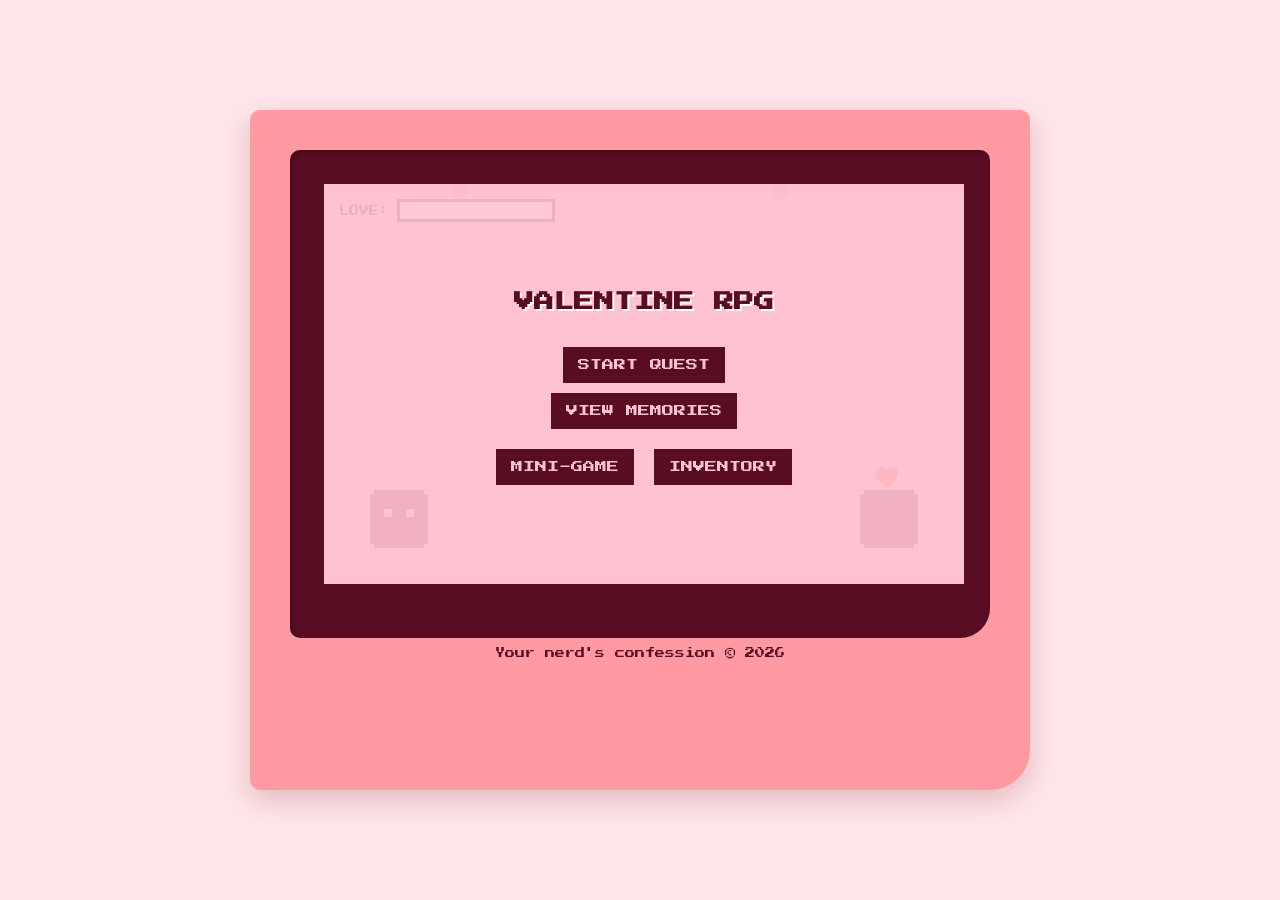
==== Index.html @ 9a0eebbc "Update and rename Test1.html to Index.html" ====
<!DOCTYPE html>
<html lang="en">
<head>
    <meta charset="UTF-8">
    <meta name="viewport" content="width=device-width, initial-scale=1.0">
    <title>Valentine's Quest: Pink Edition</title>
    <style>
        @import url('https://fonts.googleapis.com/css2?family=Press+Start+2P&display=swap');

        :root {
            --bg-color: #ffe6ea;
            --gb-body: #ff9aa2;
            --gb-bezel: #590d22;
            --screen-bg: #ffc2d1;
            --pixel-dark: #590d22;
            --pixel-light: #ffc2d1;
            --accent: #ff0a54;
        }

        body {
            margin: 0;
            background-color: var(--bg-color);
            display: flex;
            justify-content: center;
            align-items: center;
            height: 100vh;
            font-family: 'Press Start 2P', cursive;
            color: white;
            overflow: hidden;
            user-select: none;
        }

        /* --- Game Screen --- */
        .game-boy {
            width: 700px;
            height: 600px; 
            background: var(--gb-body);
            border-radius: 10px 10px 40px 10px;
            padding: 40px;
            box-shadow: 0 10px 30px rgba(100, 0, 0, 0.2);
            position: relative;
        }

        .screen-border {
            background: var(--gb-bezel);
            padding: 30px 30px 50px 30px;
            border-radius: 10px 10px 30px 10px;
            box-shadow: inset 2px 2px 5px rgba(0,0,0,0.3);
        }

        .screen {
            background-color: var(--screen-bg);
            background-size: cover; 
            background-position: center;
            background-repeat: no-repeat;
            transition: background-image 0.5s ease-in-out;
            width: 100%;
            height: 400px; 
            border: 4px solid var(--pixel-dark);
            position: relative;
            overflow: hidden;
            box-shadow: inset 5px 5px 10px rgba(0,0,0,0.1);
        }
        
        .screen-overlay {
            position: absolute; top:0; left:0; width:100%; height:100%;
            background: rgba(255, 194, 209, 0.2); 
            pointer-events: none; z-index: 1;
        }

        /* --- INVENTORY STYLES --- */
        .inventory-screen {
            display: none; position: absolute; top: 0; left: 0; width: 100%; height: 100%;
            z-index: 15; flex-direction: column; padding: 20px; box-sizing: border-box;
            background: rgba(255, 194, 209, 0.95);
        }

        .inv-grid {
            display: grid;
            grid-template-columns: repeat(2, 1fr);
            gap: 15px;
            margin-top: 20px;
            overflow-y: auto;
            max-height: 280px;
        }

        .inv-item {
            border: 4px solid var(--pixel-dark);
            padding: 15px;
            text-align: center;
            cursor: pointer;
            background: rgba(255, 255, 255, 0.8);
            color: var(--pixel-dark);
            transition: 0.2s;
            display: flex; flex-direction: column; align-items: center; justify-content: center;
        }
        .inv-item:hover { background: var(--pixel-dark); color: var(--screen-bg); transform: translateY(-2px); }
        .inv-icon { font-size: 30px; margin-bottom: 10px; display: block; }
        .inv-name { font-size: 10px; line-height: 1.5; }

        /* --- TYCOON MINI-GAME STYLES --- */
        .tycoon-screen {
            display: none; position: absolute; top: 0; left: 0; width: 100%; height: 100%;
            z-index: 15; flex-direction: column;
            color: var(--pixel-dark);
            /* CHANGED: Reverted to solid semi-transparent pink */
            background: rgba(255, 194, 209, 0.95);
        }

        .ty-header {
            background: var(--pixel-dark);
            color: var(--screen-bg); padding: 10px;
            display: flex; justify-content: space-between; font-size: 10px;
            border-bottom: 4px solid rgba(0,0,0,0.1);
        }

        .ty-content { display: flex; flex: 1; overflow: hidden; }

        .ty-clicker-area {
            flex: 1; display: flex; flex-direction: column;
            align-items: center; justify-content: center;
            border-right: 4px solid var(--pixel-dark);
        }

        .big-heart-btn {
            font-size: 60px; color: var(--accent); cursor: pointer;
            transition: transform 0.1s; user-select: none;
            text-shadow: 4px 4px 0px white, -2px -2px 0px rgba(0,0,0,0.1);
        }
        .big-heart-btn:active { transform: scale(0.9); }

        .ty-shop-area {
            flex: 1; 
            background: rgba(255, 255, 255, 0.2); 
            overflow-y: auto; padding: 10px;
        }

        .upgrade-item {
            background: var(--pixel-dark); color: var(--screen-bg); padding: 8px; margin-bottom: 8px;
            font-size: 8px; cursor: pointer; border: 2px solid transparent;
            display: flex; justify-content: space-between; align-items: center;
            box-shadow: 2px 2px 0px rgba(0,0,0,0.2);
        }
        .upgrade-item:hover { border-color: var(--accent); background: #7a1230; }
        .upgrade-item.disabled { opacity: 0.6; cursor: not-allowed; background: #444; }

        .ty-back-btn {
            position: absolute; bottom: 10px; left: 10px;
            padding: 8px; background: var(--pixel-dark); color: white; font-size: 8px; border: none; cursor: pointer;
            box-shadow: 3px 3px 0px white;
        }

        /* --- LOVE METER (HP BAR) --- */
        .hp-container {
            position: absolute; top: 15px; left: 15px; display: flex; align-items: center; z-index: 5;
        }
        .hp-label { font-size: 10px; color: var(--pixel-dark); margin-right: 8px; font-weight: bold; text-shadow: 1px 1px 0px white; }
        .hp-border { width: 150px; height: 15px; border: 3px solid var(--pixel-dark); background: white; padding: 1px; }
        .hp-fill { width: 0%; height: 100%; background-color: var(--accent); transition: width 0.5s ease-out; }

        /* --- Game Elements --- */
        .pixel-heart { position: absolute; font-size: 20px; color: var(--pixel-dark); opacity: 0.2; animation: floatUp 4s infinite linear; z-index: 2; }
        
        .hero {
            width: 50px; height: 50px; background: var(--pixel-dark); position: absolute; bottom: 40px; left: 50px;
            box-shadow: 4px 0 var(--pixel-dark), -4px 0 var(--pixel-dark), 0 -4px var(--pixel-dark), 0 4px var(--pixel-dark); 
            animation: breathe 2s infinite; cursor: pointer; transition: transform 0.1s; z-index: 3;
        }
        .hero::after { content: ''; position: absolute; top: 15px; left: 10px; width: 8px; height: 8px; background: var(--screen-bg); box-shadow: 22px 0 var(--screen-bg); }
        .hero:active { transform: scale(0.9); }
        
        .crush {
            width: 50px; height: 50px; background: var(--pixel-dark); position: absolute; bottom: 40px; right: 50px;
            box-shadow: 4px 0 var(--pixel-dark), -4px 0 var(--pixel-dark), 0 -4px var(--pixel-dark), 0 4px var(--pixel-dark); 
            animation: breathe 2.1s infinite; z-index: 3;
        }
        .crush::before { content: '❤️'; position: absolute; top: -30px; left: 10px; font-size: 20px; color: var(--pixel-dark); animation: bounce 1s infinite; }

        /* --- UI Elements --- */
        .dialogue-box {
            position: absolute; bottom: 0; left: 0; width: 100%; height: 100px;
            background: var(--pixel-dark); color: var(--screen-bg); 
            border-top: 4px solid var(--pixel-dark);
            padding: 15px; box-sizing: border-box; font-size: 12px; line-height: 1.5;
            display: none; z-index: 5;
        }
        .start-btn-overlay {
            position: absolute; top: 0; left: 0; width: 100%; height: 100%;
            display: flex; justify-content: center; align-items: center; flex-direction: column;
            background: rgba(255, 194, 209, 0.9); z-index: 10;
        }
        .start-btn-overlay h1 { color: var(--pixel-dark); text-shadow: 2px 2px 0px white; }

        .blink { animation: blinker 1s linear infinite; }
        
        .quest-menu {
            display: none; position: absolute; top: 15%; left: 50%; transform: translateX(-50%);
            width: 80%; background: #fff; border: 4px solid var(--pixel-dark); padding: 20px;
            text-align: center; color: var(--pixel-dark); z-index: 20; box-shadow: 5px 5px 0px var(--pixel-dark);
        }
        .quest-menu h1 { font-size: 18px; margin-top: 0; margin-bottom: 20px; line-height: 1.4; }
        .quest-menu p { font-size: 12px; line-height: 2; margin-bottom: 20px; }
        
        .btn-group { margin-top: 10px; display: flex; justify-content: center; gap: 20px; }
        button {
            font-family: 'Press Start 2P', cursive; padding: 12px 15px;
            background: var(--pixel-dark); color: var(--screen-bg); border: none; cursor: pointer;
            margin: 5px; font-size: 12px; 
        }
        button:hover { background: var(--accent); color: white; }
        #noBtn { position: relative; }

        /* --- Memory Gallery --- */
        .memory-gallery {
            display: none; position: absolute; top: 0; left: 0; width: 100%; height: 100%;
            background: rgba(255, 194, 209, 0.95); z-index: 15; flex-direction: column;
            align-items: center; justify-content: center;
        }
        .memory-frame {
            width: 90%; height: 75%; border: 4px solid var(--pixel-dark);
            margin-bottom: 10px; background: #000; 
            display: flex; align-items: center; justify-content: center; overflow: hidden;
        }
        .memory-frame img { width: 100%; height: 100%; object-fit: contain; }
        .memory-caption { color: var(--pixel-dark); font-size: 12px; margin-bottom: 15px; text-align: center; height: 20px; }
        .gallery-controls { display: flex; gap: 10px; }

        /* --- Animations --- */
        @keyframes blinker { 50% { opacity: 0; } }
        @keyframes breathe { 0%, 100% { transform: translateY(0); } 50% { transform: translateY(-3px); } }
        @keyframes bounce { 0%, 100% { transform: translateY(0); } 50% { transform: translateY(-5px); } }
        @keyframes floatUp { from { transform: translateY(300px); } to { transform: translateY(-50px); } }
    </style>
</head>
<body>

    <div class="game-boy">
        <div class="screen-border">
            <div class="screen" id="gameScreen">
                
                <div class="screen-overlay"></div>

                <div class="hp-container" id="hpContainer">
                    <span class="hp-label">LOVE:</span>
                    <div class="hp-border"><div class="hp-fill" id="hpFill"></div></div>
                </div>

                <div class="inventory-screen" id="inventoryScreen">
                    <h2 style="text-align:center; font-size:12px; color:#590d22; margin-bottom:10px;">INVENTORY (COUPONS)</h2>
                    <div style="text-align:center; font-size:8px; color:#590d22;">Click an item to redeem!</div>
                    <div class="inv-grid" id="invGrid"></div>
                    <button class="ty-back-btn" onclick="closeInventory()">EXIT MENU</button>
                </div>

                <div class="tycoon-screen" id="tycoonScreen">
                    <div class="ty-header">
                        <span>LOVE BYTES: <span id="tyScore">0</span></span>
                        <span>PER SEC: <span id="tyRate">0</span></span>
                    </div>
                    <div class="ty-content">
                        <div class="ty-clicker-area">
                            <div class="big-heart-btn" onclick="clickHeart()">♥</div>
                            <div style="font-size:8px; margin-top:20px; color:#590d22; font-weight:bold;">CLICK ME!</div>
                            <button class="ty-back-btn" onclick="closeTycoon()">EXIT</button>
                        </div>
                        <div class="ty-shop-area" id="tyShop"></div>
                    </div>
                </div>
                
                <div class="pixel-heart" style="left: 20%; animation-delay: 0s;">♥</div>
                <div class="pixel-heart" style="left: 70%; animation-delay: 2s;">♥</div>
                <div class="hero" id="hero" onclick="pokeHero()"></div>
                <div class="crush" id="crush"></div>

                <div class="dialogue-box" id="dialogueBox" onclick="nextDialogue()">
                    <span id="textTarget"></span>
                    <span class="blink">▼</span>
                </div>

                <div class="quest-menu" id="questMenu">
                    <p>QUEST: Be My Girlfriend?</p>
                    <div class="btn-group">
                        <button onclick="questComplete()">YES</button>
                        <button id="noBtn" onmouseover="moveButton()">NO</button>
                    </div>
                </div>

                <div class="memory-gallery" id="memoryGallery">
                    <div class="memory-frame"><img id="memImg" src="" alt="Memory"></div>
                    <div class="memory-caption" id="memCap">Loading...</div>
                    <div class="gallery-controls">
                        <button onclick="changeMemory(-1)">◄</button>
                        <button onclick="closeMemories()">BACK</button>
                        <button onclick="changeMemory(1)">►</button>
                    </div>
                </div>

                <div class="start-btn-overlay" id="startOverlay">
                    <h1 style="margin-bottom: 30px; font-size: 20px;">VALENTINE RPG</h1>
                    <button onclick="startGame()">START QUEST</button>
                    <button onclick="openMemories()">VIEW MEMORIES</button>
                    <div style="margin-top:10px; display:flex; gap:10px;">
                        <button onclick="openTycoon()">MINI-GAME</button>
                        <button onclick="openInventory()">INVENTORY</button>
                    </div>
                </div>

            </div>
        </div>
        <div style="text-align: center; margin-top: 10px; color: #590d22; font-size: 10px;">
            Your nerd's confession &copy; 2026
        </div>
    </div>

    <script>
        /* --- BACKGROUND CONFIGURATION --- */
        const backgrounds = {
            start:     "https://media.discordapp.net/attachments/734065048191762432/1463109587786797117/image.png", 
            quest:     "https://media.discordapp.net/attachments/734065048191762432/1463109587786797117/image.png",
            // REMOVED TYCOON WALLPAPER TO KEEP IT CLEAN
            inventory: "https://via.placeholder.com/800/ffe6ea/590d22?text=Inventory+BG",
            memories:  "https://via.placeholder.com/800/ff9aa2/590d22?text=Gallery+BG" 
        };

        function setBg(key) {
            const screen = document.getElementById('gameScreen');
            if (backgrounds[key]) {
                screen.style.backgroundImage = `url('${backgrounds[key]}')`;
            }
        }
        
        setBg('start');

        /* --- CONFIGURATION --- */
        const story = [
            "Valentine's Finally Here!",
            "Time sure flies by since we first met",
            "Even after all this time I still feel the same way about you",
            "I feel so lucky to have you in my life",
            "Your presence alone brightens my days",
            "You make me want to be a better person",
            "You make me want to fight harder for you, for my dreams",
            "And as you probably expect... I have something to ask you.",
            "Will you be my girlfriend?"
        ];

        const memories = [
            { src: "https://media.discordapp.net/attachments/734065048191762432/1463109587786797117/image.png?ex=6970a27c&is=696f50fc&hm=dbf0cccdb0aae8c253863d9e0100e85bba2891cb6fea726ad2881d5bb086c783&=&format=webp&quality=lossless", label: "Sesuai janji yaaa" },
            { src: "https://media.discordapp.net/attachments/734065048191762432/1463109950728306832/RobloxScreenShot20260119_213312956.png?ex=6970a2d3&is=696f5153&hm=72870d1365f63b93f2f8a4524e241dd1f8563ed281acdfb0a02d3344186fce38&=&format=webp&quality=lossless&width=1677&height=1023", label: "That one Roblox horror game" },
            { src: "https://media.discordapp.net/attachments/1183430819944079410/1462459874595176521/Screenshot_2026-01-18-21-50-23-253_com.mobile.legends.jpg?ex=69703fa5&is=696eee25&hm=c42cc13d9cef31e9cb44e0718460453e2c198fd5c0f8981b5de66484c2d1bd83&=&format=webp", label: "Masih inget Lylia jungler? wkwkwk" }
        ];

        const items = [
            { icon: "🎬", name: "Movie Night Ticket", desc: "Redeem for 1 Movie Date of your choice." },
            { icon: "🍔", name: "Food Voucher", desc: "Redeem for 1 Free Meal (I pay!)." },
            { icon: "🕊️", name: "Forgiveness Card", desc: "Use to instantly win 1 argument." },
            { icon: "🎮", name: "Gamer Pass", desc: "I will play any game you want for 2 hours." }
        ];

        /* --- TYCOON DATA --- */
        let hearts = 0;
        let hps = 0; 
        const upgrades = [
            { id: 0, name: "Text Message", cost: 15, rate: 1, count: 0 },
            { id: 1, name: "Send Meme", cost: 50, rate: 5, count: 0 },
            { id: 2, name: "Video Call", cost: 150, rate: 15, count: 0 },
            { id: 3, name: "Buy Flowers", cost: 500, rate: 50, count: 0 },
            { id: 4, name: "Write Code", cost: 1000, rate: 100, count: 0 }
        ];
        let tycoonInterval = null;

        /* --- STATE VARIABLES --- */
        let lineIndex = 0;
        let isTyping = false;
        let audioCtx = null;
        let currentMemIndex = 0;

        /* --- AUDIO SYSTEM --- */
        function initAudio() { if (!audioCtx) audioCtx = new (window.AudioContext || window.webkitAudioContext)(); }

        function playBeep(frequency = 440, duration = 0.1, type = 'square') {
            if (!audioCtx) return;
            const osc = audioCtx.createOscillator();
            const gain = audioCtx.createGain();
            osc.type = type;
            osc.frequency.value = frequency;
            osc.connect(gain);
            gain.connect(audioCtx.destination);
            gain.gain.setValueAtTime(0.05, audioCtx.currentTime); 
            osc.start();
            gain.gain.exponentialRampToValueAtTime(0.00001, audioCtx.currentTime + duration);
            osc.stop(audioCtx.currentTime + duration);
        }

        function playWinSound() {
            if (!audioCtx) return;
            let notes = [523, 659, 783, 1046];
            notes.forEach((note, i) => setTimeout(() => playBeep(note, 0.2, 'triangle'), i * 150));
        }

        /* --- MAIN UI & GAMEPLAY --- */
        const textTarget = document.getElementById('textTarget');
        const dialogueBox = document.getElementById('dialogueBox');
        const questMenu = document.getElementById('questMenu');
        const startOverlay = document.getElementById('startOverlay');
        const noBtn = document.getElementById('noBtn');
        const memoryGallery = document.getElementById('memoryGallery');
        const memImg = document.getElementById('memImg');
        const memCap = document.getElementById('memCap');
        const hpFill = document.getElementById('hpFill');
        const tycoonScreen = document.getElementById('tycoonScreen');
        const tyScore = document.getElementById('tyScore');
        const tyRate = document.getElementById('tyRate');
        const tyShop = document.getElementById('tyShop');
        const inventoryScreen = document.getElementById('inventoryScreen');
        const invGrid = document.getElementById('invGrid');
        
        const hpContainer = document.getElementById('hpContainer');
        const hero = document.getElementById('hero');
        const crush = document.getElementById('crush');

        function startGame() {
            initAudio();
            playBeep(600, 0.1);
            setBg('quest'); 
            startOverlay.style.display = 'none';
            dialogueBox.style.display = 'block';
            hpFill.style.width = "10%"; 
            typeWriter(story[lineIndex]);
        }

        /* --- INVENTORY LOGIC --- */
        function openInventory() {
            initAudio(); playBeep(400, 0.1);
            setBg('inventory'); 
            startOverlay.style.display = 'none';
            inventoryScreen.style.display = 'flex';
            
            hpContainer.style.display = 'none';
            hero.style.display = 'none';
            crush.style.display = 'none';
            
            renderInventory();
        }

        function closeInventory() {
            playBeep(300, 0.1);
            setBg('start'); 
            inventoryScreen.style.display = 'none';
            startOverlay.style.display = 'flex';
            
            hpContainer.style.display = 'flex';
            hero.style.display = 'block';
            crush.style.display = 'block';
        }

        function renderInventory() {
            invGrid.innerHTML = '';
            items.forEach(item => {
                const div = document.createElement('div');
                div.className = 'inv-item';
                div.innerHTML = `
                    <span class="inv-icon">${item.icon}</span>
                    <span class="inv-name">${item.name}</span>
                `;
                div.onclick = () => {
                    playBeep(600, 0.1, 'sine');
                    alert(`ITEM INFO:\n\n${item.name}\n${item.desc}\n\n(Take a screenshot to redeem this!)`);
                };
                invGrid.appendChild(div);
            });
        }

        /* --- TYCOON LOGIC --- */
        function openTycoon() {
            initAudio();
            playBeep(400, 0.1);
            // REMOVED SETBG CALL
            startOverlay.style.display = 'none';
            tycoonScreen.style.display = 'flex';
            
            hpContainer.style.display = 'none';
            hero.style.display = 'none';
            crush.style.display = 'none';

            renderShop();
            if(!tycoonInterval) tycoonInterval = setInterval(tycoonLoop, 1000);
        }

        function closeTycoon() {
            playBeep(300, 0.1);
            setBg('start'); 
            tycoonScreen.style.display = 'none';
            startOverlay.style.display = 'flex';
            
            hpContainer.style.display = 'flex';
            hero.style.display = 'block';
            crush.style.display = 'block';
        }

        function clickHeart() {
            hearts++;
            playBeep(800, 0.05, 'triangle'); 
            updateTycoonUI();
        }

        function buyUpgrade(id) {
            let item = upgrades[id];
            if(hearts >= item.cost) {
                hearts -= item.cost;
                item.count++;
                item.cost = Math.floor(item.cost * 1.5); 
                hps += item.rate;
                playBeep(200, 0.1, 'square'); 
                updateTycoonUI();
                renderShop();
            } else {
                playBeep(100, 0.1, 'sawtooth'); 
            }
        }

        function tycoonLoop() {
            hearts += hps;
            updateTycoonUI();
            renderShop(); 
        }

        function updateTycoonUI() {
            tyScore.innerText = hearts;
            tyRate.innerText = hps;
        }

        function renderShop() {
            tyShop.innerHTML = '';
            upgrades.forEach(item => {
                const div = document.createElement('div');
                div.className = `upgrade-item ${hearts < item.cost ? 'disabled' : ''}`;
                div.innerHTML = `
                    <div>
                        <div style="font-weight:bold; margin-bottom:4px;">${item.name}</div>
                        <div>+${item.rate}/s | Own: ${item.count}</div>
                    </div>
                    <div style="color:${hearts >= item.cost ? '#8fb800' : '#d63384'}">
                        ${item.cost} ♥
                    </div>
                `;
                div.onclick = () => buyUpgrade(item.id);
                tyShop.appendChild(div);
            });
        }

        /* --- MEMORY LOGIC --- */
        function openMemories() {
            initAudio(); playBeep(400, 0.1);
            setBg('memories'); 
            startOverlay.style.display = 'none';
            memoryGallery.style.display = 'flex';
            
            hpContainer.style.display = 'none';
            hero.style.display = 'none';
            crush.style.display = 'none';
            
            currentMemIndex = 0; updateMemory();
        }
        function closeMemories() {
            playBeep(300, 0.1);
            setBg('start'); 
            memoryGallery.style.display = 'none';
            startOverlay.style.display = 'flex';
            
            hpContainer.style.display = 'flex';
            hero.style.display = 'block';
            crush.style.display = 'block';
        }
        function changeMemory(d) {
            playBeep(200, 0.05);
            currentMemIndex += d;
            if (currentMemIndex < 0) currentMemIndex = memories.length - 1;
            if (currentMemIndex >= memories.length) currentMemIndex = 0;
            updateMemory();
        }
        function updateMemory() {
            memImg.src = memories[currentMemIndex].src;
            memCap.innerText = memories[currentMemIndex].label;
        }

        /* --- RPG LOGIC --- */
        function typeWriter(text) {
            isTyping = true; textTarget.innerHTML = ''; let i = 0;
            function type() {
                if (i < text.length) {
                    textTarget.innerHTML += text.charAt(i); i++;
                    if (i % 2 === 0) playBeep(200, 0.05); 
                    setTimeout(type, 50);
                } else { isTyping = false; }
            } type();
        }

        function nextDialogue() {
            if (isTyping) return;
            playBeep(400, 0.1);
            lineIndex++;
            let progress = (lineIndex / story.length) * 100;
            if (progress > 100) progress = 100;
            hpFill.style.width = progress + "%";

            if (lineIndex < story.length) {
                typeWriter(story[lineIndex]);
            } else {
                hpFill.style.width = "100%";
                dialogueBox.style.display = 'none';
                questMenu.style.display = 'block';
                playBeep(800, 0.3, 'triangle');
            }
        }

        function moveButton() {
            playBeep(150, 0.1, 'sawtooth');
            const x = Math.random() * 150 - 75;
            const y = Math.random() * 100 - 50;
            noBtn.style.transform = `translate(${x}px, ${y}px)`;
        }

        function questComplete() {
            playWinSound();
            questMenu.innerHTML = `
                <h1>QUEST COMPLETE!</h1>
                <p>You've succesfully made your nerd very happy!<br>I hope you liked this way of me confessing</p>
                <button onclick="location.reload()">BACK TO MENU</button>
            `;
            for(let i=0; i<50; i++) createConfetti();
        }

        function createConfetti() {
            const conf = document.createElement('div');
            conf.innerHTML = ['♥', '★', '♦'][Math.floor(Math.random()*3)];
            conf.style.position = 'absolute';
            conf.style.color = Math.random() > 0.5 ? '#d63384' : '#fff';
            conf.style.left = Math.random() * 100 + '%';
            conf.style.top = '-10px';
            conf.style.animation = `floatUp ${Math.random()*2+1}s linear`;
            document.getElementById('gameScreen').appendChild(conf);
        }

        /* --- EASTER EGGS --- */
        let pokeCount = 0;
        function pokeHero() {
            playBeep(300, 0.1); pokeCount++;
            const hero = document.getElementById('hero');
            hero.style.transform = "translateY(-10px)";
            setTimeout(() => hero.style.transform = "translateY(0)", 200);
            if(pokeCount === 5) alert("Hey! Stop poking me and focus on the quest!");
        }

        let kCode = [38, 38, 40, 40, 37, 39, 37, 39, 66, 65];
        let kIdx = 0;
        document.addEventListener('keydown', (e) => {
            if (e.keyCode === kCode[kIdx]) {
                kIdx++; if (kIdx === kCode.length) { activateCheatMode(); kIdx = 0; }
            } else { kIdx = 0; }
        });

        function activateCheatMode() {
            playWinSound(); document.body.classList.add('love-mode');
            alert("CHEAT CODE ACTIVATED: Infinite Love Mode ON");
        }
    </script>
</body>
</html>
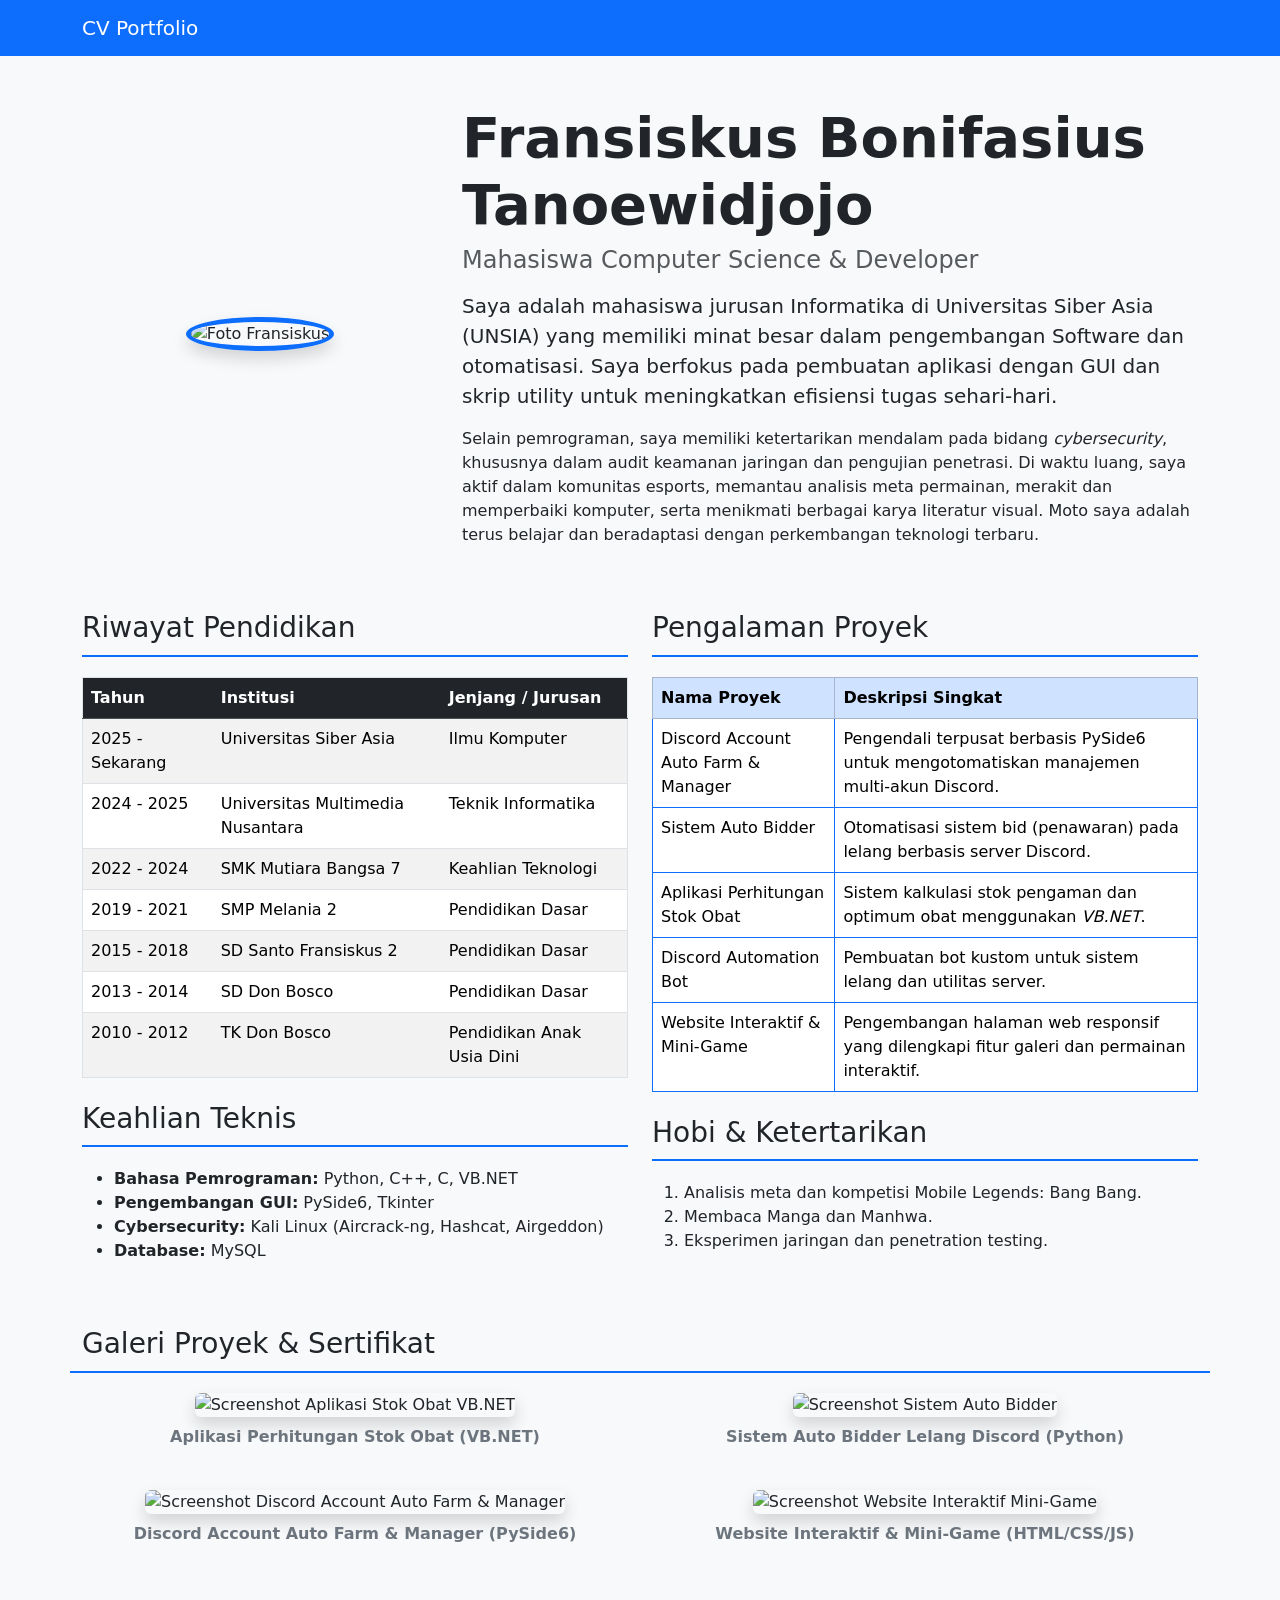
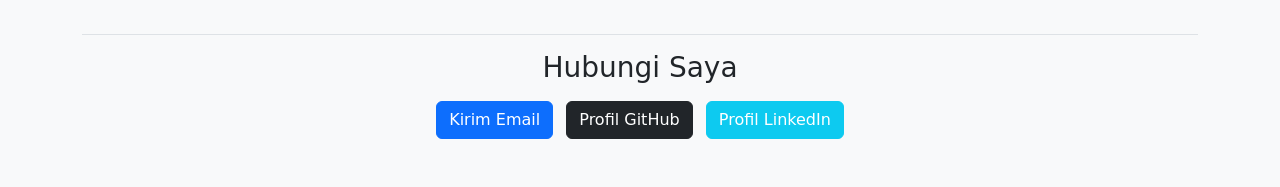
==== commit 395300db: "Update Index.html" ====
--- a/Index.html
+++ b/Index.html
@@ -1,669 +1,175 @@
 <!DOCTYPE html>
-<html lang="en">
+<html lang="id">
 <head>
     <meta charset="UTF-8">
     <meta name="viewport" content="width=device-width, initial-scale=1.0">
-    <title>Valentine's Quest: Pink Edition</title>
+    <title>CV - Fransiskus Bonifasius Tanoewidjojo</title>
+    <link href="https://cdn.jsdelivr.net/npm/bootstrap@5.3.0/dist/css/bootstrap.min.css" rel="stylesheet">
     <style>
-        @import url('https://fonts.googleapis.com/css2?family=Press+Start+2P&display=swap');
-
-        :root {
-            --bg-color: #ffe6ea;
-            --gb-body: #ff9aa2;
-            --gb-bezel: #590d22;
-            --screen-bg: #ffc2d1;
-            --pixel-dark: #590d22;
-            --pixel-light: #ffc2d1;
-            --accent: #ff0a54;
-        }
-
-        body {
-            margin: 0;
-            background-color: var(--bg-color);
-            display: flex;
-            justify-content: center;
-            align-items: center;
-            height: 100vh;
-            font-family: 'Press Start 2P', cursive;
-            color: white;
-            overflow: hidden;
-            user-select: none;
-        }
-
-        /* --- Game Screen --- */
-        .game-boy {
-            width: 700px;
-            height: 600px; 
-            background: var(--gb-body);
-            border-radius: 10px 10px 40px 10px;
-            padding: 40px;
-            box-shadow: 0 10px 30px rgba(100, 0, 0, 0.2);
-            position: relative;
-        }
-
-        .screen-border {
-            background: var(--gb-bezel);
-            padding: 30px 30px 50px 30px;
-            border-radius: 10px 10px 30px 10px;
-            box-shadow: inset 2px 2px 5px rgba(0,0,0,0.3);
-        }
-
-        .screen {
-            background-color: var(--screen-bg);
-            background-size: cover; 
-            background-position: center;
-            background-repeat: no-repeat;
-            transition: background-image 0.5s ease-in-out;
-            width: 100%;
-            height: 400px; 
-            border: 4px solid var(--pixel-dark);
-            position: relative;
-            overflow: hidden;
-            box-shadow: inset 5px 5px 10px rgba(0,0,0,0.1);
-        }
-        
-        .screen-overlay {
-            position: absolute; top:0; left:0; width:100%; height:100%;
-            background: rgba(255, 194, 209, 0.2); 
-            pointer-events: none; z-index: 1;
-        }
-
-        /* --- INVENTORY STYLES --- */
-        .inventory-screen {
-            display: none; position: absolute; top: 0; left: 0; width: 100%; height: 100%;
-            z-index: 15; flex-direction: column; padding: 20px; box-sizing: border-box;
-            background: rgba(255, 194, 209, 0.95);
-        }
-
-        .inv-grid {
-            display: grid;
-            grid-template-columns: repeat(2, 1fr);
-            gap: 15px;
-            margin-top: 20px;
-            overflow-y: auto;
-            max-height: 280px;
-        }
-
-        .inv-item {
-            border: 4px solid var(--pixel-dark);
-            padding: 15px;
-            text-align: center;
-            cursor: pointer;
-            background: rgba(255, 255, 255, 0.8);
-            color: var(--pixel-dark);
-            transition: 0.2s;
-            display: flex; flex-direction: column; align-items: center; justify-content: center;
-        }
-        .inv-item:hover { background: var(--pixel-dark); color: var(--screen-bg); transform: translateY(-2px); }
-        .inv-icon { font-size: 30px; margin-bottom: 10px; display: block; }
-        .inv-name { font-size: 10px; line-height: 1.5; }
-
-        /* --- TYCOON MINI-GAME STYLES --- */
-        .tycoon-screen {
-            display: none; position: absolute; top: 0; left: 0; width: 100%; height: 100%;
-            z-index: 15; flex-direction: column;
-            color: var(--pixel-dark);
-            /* CHANGED: Reverted to solid semi-transparent pink */
-            background: rgba(255, 194, 209, 0.95);
-        }
-
-        .ty-header {
-            background: var(--pixel-dark);
-            color: var(--screen-bg); padding: 10px;
-            display: flex; justify-content: space-between; font-size: 10px;
-            border-bottom: 4px solid rgba(0,0,0,0.1);
-        }
-
-        .ty-content { display: flex; flex: 1; overflow: hidden; }
-
-        .ty-clicker-area {
-            flex: 1; display: flex; flex-direction: column;
-            align-items: center; justify-content: center;
-            border-right: 4px solid var(--pixel-dark);
-        }
-
-        .big-heart-btn {
-            font-size: 60px; color: var(--accent); cursor: pointer;
-            transition: transform 0.1s; user-select: none;
-            text-shadow: 4px 4px 0px white, -2px -2px 0px rgba(0,0,0,0.1);
-        }
-        .big-heart-btn:active { transform: scale(0.9); }
-
-        .ty-shop-area {
-            flex: 1; 
-            background: rgba(255, 255, 255, 0.2); 
-            overflow-y: auto; padding: 10px;
-        }
-
-        .upgrade-item {
-            background: var(--pixel-dark); color: var(--screen-bg); padding: 8px; margin-bottom: 8px;
-            font-size: 8px; cursor: pointer; border: 2px solid transparent;
-            display: flex; justify-content: space-between; align-items: center;
-            box-shadow: 2px 2px 0px rgba(0,0,0,0.2);
-        }
-        .upgrade-item:hover { border-color: var(--accent); background: #7a1230; }
-        .upgrade-item.disabled { opacity: 0.6; cursor: not-allowed; background: #444; }
-
-        .ty-back-btn {
-            position: absolute; bottom: 10px; left: 10px;
-            padding: 8px; background: var(--pixel-dark); color: white; font-size: 8px; border: none; cursor: pointer;
-            box-shadow: 3px 3px 0px white;
-        }
-
-        /* --- LOVE METER (HP BAR) --- */
-        .hp-container {
-            position: absolute; top: 15px; left: 15px; display: flex; align-items: center; z-index: 5;
-        }
-        .hp-label { font-size: 10px; color: var(--pixel-dark); margin-right: 8px; font-weight: bold; text-shadow: 1px 1px 0px white; }
-        .hp-border { width: 150px; height: 15px; border: 3px solid var(--pixel-dark); background: white; padding: 1px; }
-        .hp-fill { width: 0%; height: 100%; background-color: var(--accent); transition: width 0.5s ease-out; }
-
-        /* --- Game Elements --- */
-        .pixel-heart { position: absolute; font-size: 20px; color: var(--pixel-dark); opacity: 0.2; animation: floatUp 4s infinite linear; z-index: 2; }
-        
-        .hero {
-            width: 50px; height: 50px; background: var(--pixel-dark); position: absolute; bottom: 40px; left: 50px;
-            box-shadow: 4px 0 var(--pixel-dark), -4px 0 var(--pixel-dark), 0 -4px var(--pixel-dark), 0 4px var(--pixel-dark); 
-            animation: breathe 2s infinite; cursor: pointer; transition: transform 0.1s; z-index: 3;
-        }
-        .hero::after { content: ''; position: absolute; top: 15px; left: 10px; width: 8px; height: 8px; background: var(--screen-bg); box-shadow: 22px 0 var(--screen-bg); }
-        .hero:active { transform: scale(0.9); }
-        
-        .crush {
-            width: 50px; height: 50px; background: var(--pixel-dark); position: absolute; bottom: 40px; right: 50px;
-            box-shadow: 4px 0 var(--pixel-dark), -4px 0 var(--pixel-dark), 0 -4px var(--pixel-dark), 0 4px var(--pixel-dark); 
-            animation: breathe 2.1s infinite; z-index: 3;
-        }
-        .crush::before { content: '❤️'; position: absolute; top: -30px; left: 10px; font-size: 20px; color: var(--pixel-dark); animation: bounce 1s infinite; }
-
-        /* --- UI Elements --- */
-        .dialogue-box {
-            position: absolute; bottom: 0; left: 0; width: 100%; height: 100px;
-            background: var(--pixel-dark); color: var(--screen-bg); 
-            border-top: 4px solid var(--pixel-dark);
-            padding: 15px; box-sizing: border-box; font-size: 12px; line-height: 1.5;
-            display: none; z-index: 5;
-        }
-        .start-btn-overlay {
-            position: absolute; top: 0; left: 0; width: 100%; height: 100%;
-            display: flex; justify-content: center; align-items: center; flex-direction: column;
-            background: rgba(255, 194, 209, 0.9); z-index: 10;
-        }
-        .start-btn-overlay h1 { color: var(--pixel-dark); text-shadow: 2px 2px 0px white; }
-
-        .blink { animation: blinker 1s linear infinite; }
-        
-        .quest-menu {
-            display: none; position: absolute; top: 15%; left: 50%; transform: translateX(-50%);
-            width: 80%; background: #fff; border: 4px solid var(--pixel-dark); padding: 20px;
-            text-align: center; color: var(--pixel-dark); z-index: 20; box-shadow: 5px 5px 0px var(--pixel-dark);
-        }
-        .quest-menu h1 { font-size: 18px; margin-top: 0; margin-bottom: 20px; line-height: 1.4; }
-        .quest-menu p { font-size: 12px; line-height: 2; margin-bottom: 20px; }
-        
-        .btn-group { margin-top: 10px; display: flex; justify-content: center; gap: 20px; }
-        button {
-            font-family: 'Press Start 2P', cursive; padding: 12px 15px;
-            background: var(--pixel-dark); color: var(--screen-bg); border: none; cursor: pointer;
-            margin: 5px; font-size: 12px; 
-        }
-        button:hover { background: var(--accent); color: white; }
-        #noBtn { position: relative; }
-
-        /* --- Memory Gallery --- */
-        .memory-gallery {
-            display: none; position: absolute; top: 0; left: 0; width: 100%; height: 100%;
-            background: rgba(255, 194, 209, 0.95); z-index: 15; flex-direction: column;
-            align-items: center; justify-content: center;
-        }
-        .memory-frame {
-            width: 90%; height: 75%; border: 4px solid var(--pixel-dark);
-            margin-bottom: 10px; background: #000; 
-            display: flex; align-items: center; justify-content: center; overflow: hidden;
-        }
-        .memory-frame img { width: 100%; height: 100%; object-fit: contain; }
-        .memory-caption { color: var(--pixel-dark); font-size: 12px; margin-bottom: 15px; text-align: center; height: 20px; }
-        .gallery-controls { display: flex; gap: 10px; }
-
-        /* --- Animations --- */
-        @keyframes blinker { 50% { opacity: 0; } }
-        @keyframes breathe { 0%, 100% { transform: translateY(0); } 50% { transform: translateY(-3px); } }
-        @keyframes bounce { 0%, 100% { transform: translateY(0); } 50% { transform: translateY(-5px); } }
-        @keyframes floatUp { from { transform: translateY(300px); } to { transform: translateY(-50px); } }
+        body { background-color: #f8f9fa; }
+        .profile-img { width: 200px; height: 200px; object-fit: cover; border-radius: 50%; border: 5px solid #0d6efd; }
+        .section-title { border-bottom: 2px solid #0d6efd; padding-bottom: 10px; margin-bottom: 20px; }
     </style>
 </head>
 <body>
 
-    <div class="game-boy">
-        <div class="screen-border">
-            <div class="screen" id="gameScreen">
+    <nav class="navbar navbar-expand-lg navbar-dark bg-primary">
+        <div class="container">
+            <a class="navbar-brand" href="#">CV Portfolio</a>
+        </div>
+    </nav>
+
+    <div class="container mt-5">
+        <div class="row align-items-center mb-5">
+            <div class="col-md-4 text-center">
+                <img src="Foto_profil.jpg" alt="Foto Fransiskus" class="profile-img shadow">
+            </div>
+            <div class="col-md-8">
+                <h1 class="display-4 fw-bold">Fransiskus Bonifasius Tanoewidjojo</h1>
+                <h2 class="text-muted fs-4">Mahasiswa Computer Science & Developer</h2>
                 
-                <div class="screen-overlay"></div>
-
-                <div class="hp-container" id="hpContainer">
-                    <span class="hp-label">LOVE:</span>
-                    <div class="hp-border"><div class="hp-fill" id="hpFill"></div></div>
-                </div>
-
-                <div class="inventory-screen" id="inventoryScreen">
-                    <h2 style="text-align:center; font-size:12px; color:#590d22; margin-bottom:10px;">INVENTORY (COUPONS)</h2>
-                    <div style="text-align:center; font-size:8px; color:#590d22;">Click an item to redeem!</div>
-                    <div class="inv-grid" id="invGrid"></div>
-                    <button class="ty-back-btn" onclick="closeInventory()">EXIT MENU</button>
-                </div>
-
-                <div class="tycoon-screen" id="tycoonScreen">
-                    <div class="ty-header">
-                        <span>LOVE BYTES: <span id="tyScore">0</span></span>
-                        <span>PER SEC: <span id="tyRate">0</span></span>
-                    </div>
-                    <div class="ty-content">
-                        <div class="ty-clicker-area">
-                            <div class="big-heart-btn" onclick="clickHeart()">♥</div>
-                            <div style="font-size:8px; margin-top:20px; color:#590d22; font-weight:bold;">CLICK ME!</div>
-                            <button class="ty-back-btn" onclick="closeTycoon()">EXIT</button>
-                        </div>
-                        <div class="ty-shop-area" id="tyShop"></div>
-                    </div>
-                </div>
-                
-                <div class="pixel-heart" style="left: 20%; animation-delay: 0s;">♥</div>
-                <div class="pixel-heart" style="left: 70%; animation-delay: 2s;">♥</div>
-                <div class="hero" id="hero" onclick="pokeHero()"></div>
-                <div class="crush" id="crush"></div>
-
-                <div class="dialogue-box" id="dialogueBox" onclick="nextDialogue()">
-                    <span id="textTarget"></span>
-                    <span class="blink">▼</span>
-                </div>
-
-                <div class="quest-menu" id="questMenu">
-                    <p>QUEST: Be My Girlfriend?</p>
-                    <div class="btn-group">
-                        <button onclick="questComplete()">YES</button>
-                        <button id="noBtn" onmouseover="moveButton()">NO</button>
-                    </div>
-                </div>
-
-                <div class="memory-gallery" id="memoryGallery">
-                    <div class="memory-frame"><img id="memImg" src="" alt="Memory"></div>
-                    <div class="memory-caption" id="memCap">Loading...</div>
-                    <div class="gallery-controls">
-                        <button onclick="changeMemory(-1)">◄</button>
-                        <button onclick="closeMemories()">BACK</button>
-                        <button onclick="changeMemory(1)">►</button>
-                    </div>
-                </div>
-
-                <div class="start-btn-overlay" id="startOverlay">
-                    <h1 style="margin-bottom: 30px; font-size: 20px;">VALENTINE RPG</h1>
-                    <button onclick="startGame()">START QUEST</button>
-                    <button onclick="openMemories()">VIEW MEMORIES</button>
-                    <div style="margin-top:10px; display:flex; gap:10px;">
-                        <button onclick="openTycoon()">MINI-GAME</button>
-                        <button onclick="openInventory()">INVENTORY</button>
-                    </div>
-                </div>
-
+                <p class="lead mt-3">
+                    Saya adalah mahasiswa jurusan Informatika di <strong>Universitas Siber Asia (UNSIA)</strong> yang memiliki minat besar dalam pengembangan Software dan otomatisasi. Saya berfokus pada pembuatan aplikasi dengan GUI dan skrip utility untuk meningkatkan efisiensi tugas sehari-hari.
+                </p>
+                <p>
+                    Selain pemrograman, saya memiliki ketertarikan mendalam pada bidang <em>cybersecurity</em>, khususnya dalam audit keamanan jaringan dan pengujian penetrasi. Di waktu luang, saya aktif dalam komunitas esports, memantau analisis meta permainan, merakit dan memperbaiki komputer, serta menikmati berbagai karya literatur visual. Moto saya adalah terus belajar dan beradaptasi dengan perkembangan teknologi terbaru.
+                </p>
             </div>
         </div>
-        <div style="text-align: center; margin-top: 10px; color: #590d22; font-size: 10px;">
-            Your nerd's confession &copy; 2026
+
+        <div class="row">
+            <div class="col-md-6">
+                <h3 class="section-title">Riwayat Pendidikan</h3>
+                <table class="table table-striped table-hover border">
+                    <thead class="table-dark">
+                        <tr>
+                            <th>Tahun</th>
+                            <th>Institusi</th>
+                            <th>Jenjang / Jurusan</th>
+                        </tr>
+                    </thead>
+                    <tbody>
+                        <tr>
+                            <td>2025 - Sekarang</td>
+                            <td>Universitas Siber Asia</td>
+                            <td>Ilmu Komputer</td>
+                        </tr>
+                        <tr>
+                            <td>2024 - 2025</td>
+                            <td>Universitas Multimedia Nusantara</td>
+                            <td>Teknik Informatika</td>
+                        </tr>
+                        <tr>
+                            <td>2022 - 2024</td>
+                            <td>SMK Mutiara Bangsa 7</td>
+                            <td>Keahlian Teknologi</td>
+                        </tr>
+                        <tr>
+                            <td>2019 - 2021</td>
+                            <td>SMP Melania 2</td>
+                            <td>Pendidikan Dasar</td>
+                        </tr>
+                        <tr>
+                            <td>2015 - 2018</td>
+                            <td>SD Santo Fransiskus 2</td>
+                            <td>Pendidikan Dasar</td>
+                        </tr>
+                        <tr>
+                            <td>2013 - 2014</td>
+                            <td>SD Don Bosco</td>
+                            <td>Pendidikan Dasar</td>
+                        </tr>
+                        <tr>
+                            <td>2010 - 2012</td>
+                            <td>TK Don Bosco</td>
+                            <td>Pendidikan Anak Usia Dini</td>
+                        </tr>
+                    </tbody>
+                </table>
+
+                <h3 class="section-title mt-4">Keahlian Teknis</h3>
+                <ul>
+                    <li><b>Bahasa Pemrograman:</b> Python, C++, C, VB.NET</li>
+                    <li><b>Pengembangan GUI:</b> PySide6, Tkinter</li>
+                    <li><b>Cybersecurity:</b> Kali Linux (Aircrack-ng, Hashcat, Airgeddon)</li>
+                    <li><b>Database:</b> MySQL</li>
+                </ul>
+            </div>
+
+            <div class="col-md-6">
+                <h3 class="section-title">Pengalaman Proyek</h3>
+                <table class="table table-bordered border-primary">
+                    <thead>
+                        <tr class="table-primary">
+                            <th>Nama Proyek</th>
+                            <th>Deskripsi Singkat</th>
+                        </tr>
+                    </thead>
+                    <tbody>
+                        <tr>
+                            <td>Discord Account Auto Farm & Manager</td>
+                            <td>Pengendali terpusat berbasis PySide6 untuk mengotomatiskan manajemen multi-akun Discord.</td>
+                        </tr>
+                        <tr>
+                            <td>Sistem Auto Bidder</td>
+                            <td>Otomatisasi sistem bid (penawaran) pada lelang berbasis server Discord.</td>
+                        </tr>
+                        <tr>
+                            <td>Aplikasi Perhitungan Stok Obat</td>
+                            <td>Sistem kalkulasi stok pengaman dan optimum obat menggunakan <i>VB.NET</i>.</td>
+                        </tr>
+                        <tr>
+                            <td>Discord Automation Bot</td>
+                            <td>Pembuatan bot kustom untuk sistem lelang dan utilitas server.</td>
+                        </tr>
+                        <tr>
+                            <td>Website Interaktif & Mini-Game</td>
+                            <td>Pengembangan halaman web responsif yang dilengkapi fitur galeri dan permainan interaktif.</td>
+                        </tr>
+                    </tbody>
+                </table>
+
+                <h3 class="section-title mt-4">Hobi & Ketertarikan</h3>
+                <ol>
+                    <li>Analisis meta dan kompetisi Mobile Legends: Bang Bang.</li>
+                    <li>Membaca Manga dan Manhwa.</li>
+                    <li>Eksperimen jaringan dan penetration testing.</li>
+                </ol>
+            </div>
+        </div>
+
+        <div class="row mt-5 mb-5 text-center">
+            <h3 class="section-title text-start">Galeri Proyek & Sertifikat</h3>
+            
+            <div class="col-md-6 mb-4">
+                <img src="img3.png" alt="Screenshot Aplikasi Stok Obat VB.NET" class="img-fluid rounded shadow w-100">
+                <p class="mt-2 fw-semibold text-secondary">Aplikasi Perhitungan Stok Obat (VB.NET)</p>
+            </div>
+            
+            <div class="col-md-6 mb-4">
+                <img src="img1.png" alt="Screenshot Sistem Auto Bidder" class="img-fluid rounded shadow w-100">
+                <p class="mt-2 fw-semibold text-secondary">Sistem Auto Bidder Lelang Discord (Python)</p>
+            </div>
+            
+            <div class="col-md-6 mb-4">
+                <img src="img2.png" alt="Screenshot Discord Account Auto Farm & Manager" class="img-fluid rounded shadow w-100">
+                <p class="mt-2 fw-semibold text-secondary">Discord Account Auto Farm & Manager (PySide6)</p>
+            </div>
+
+            <div class="col-md-6 mb-4">
+                <img src="img4.png" alt="Screenshot Website Interaktif Mini-Game" class="img-fluid rounded shadow w-100">
+                <p class="mt-2 fw-semibold text-secondary">Website Interaktif & Mini-Game (HTML/CSS/JS)</p>
+            </div>
+        </div>
+
+        <div class="text-center pb-5 pt-3 border-top">
+            <h3 class="mb-3">Hubungi Saya</h3>
+            <a href="mailto:emailanda@contoh.com" class="btn btn-primary me-2" target="_blank">Kirim Email</a>
+            <a href="https://github.com/" class="btn btn-dark me-2" target="_blank">Profil GitHub</a>
+            <a href="https://linkedin.com/" class="btn btn-info text-white" target="_blank">Profil LinkedIn</a>
         </div>
     </div>
 
-    <script>
-        /* --- BACKGROUND CONFIGURATION --- */
-        const backgrounds = {
-            start:     "https://media.discordapp.net/attachments/734065048191762432/1463109587786797117/image.png", 
-            quest:     "https://media.discordapp.net/attachments/734065048191762432/1463109587786797117/image.png",
-            // REMOVED TYCOON WALLPAPER TO KEEP IT CLEAN
-            inventory: "https://via.placeholder.com/800/ffe6ea/590d22?text=Inventory+BG",
-            memories:  "https://via.placeholder.com/800/ff9aa2/590d22?text=Gallery+BG" 
-        };
-
-        function setBg(key) {
-            const screen = document.getElementById('gameScreen');
-            if (backgrounds[key]) {
-                screen.style.backgroundImage = `url('${backgrounds[key]}')`;
-            }
-        }
-        
-        setBg('start');
-
-        /* --- CONFIGURATION --- */
-        const story = [
-            "Valentine's Finally Here!",
-            "Time sure flies by since we first met",
-            "Even after all this time I still feel the same way about you",
-            "I feel so lucky to have you in my life",
-            "Your presence alone brightens my days",
-            "You make me want to be a better person",
-            "You make me want to fight harder for you, for my dreams",
-            "And as you probably expect... I have something to ask you.",
-            "Will you be my girlfriend?"
-        ];
-
-        const memories = [
-            { src: "https://media.discordapp.net/attachments/734065048191762432/1463109587786797117/image.png?ex=6970a27c&is=696f50fc&hm=dbf0cccdb0aae8c253863d9e0100e85bba2891cb6fea726ad2881d5bb086c783&=&format=webp&quality=lossless", label: "Sesuai janji yaaa" },
-            { src: "https://media.discordapp.net/attachments/734065048191762432/1463109950728306832/RobloxScreenShot20260119_213312956.png?ex=6970a2d3&is=696f5153&hm=72870d1365f63b93f2f8a4524e241dd1f8563ed281acdfb0a02d3344186fce38&=&format=webp&quality=lossless&width=1677&height=1023", label: "That one Roblox horror game" },
-            { src: "https://media.discordapp.net/attachments/1183430819944079410/1462459874595176521/Screenshot_2026-01-18-21-50-23-253_com.mobile.legends.jpg?ex=69703fa5&is=696eee25&hm=c42cc13d9cef31e9cb44e0718460453e2c198fd5c0f8981b5de66484c2d1bd83&=&format=webp", label: "Masih inget Lylia jungler? wkwkwk" }
-        ];
-
-        const items = [
-            { icon: "🎬", name: "Movie Night Ticket", desc: "Redeem for 1 Movie Date of your choice." },
-            { icon: "🍔", name: "Food Voucher", desc: "Redeem for 1 Free Meal (I pay!)." },
-            { icon: "🕊️", name: "Forgiveness Card", desc: "Use to instantly win 1 argument." },
-            { icon: "🎮", name: "Gamer Pass", desc: "I will play any game you want for 2 hours." }
-        ];
-
-        /* --- TYCOON DATA --- */
-        let hearts = 0;
-        let hps = 0; 
-        const upgrades = [
-            { id: 0, name: "Text Message", cost: 15, rate: 1, count: 0 },
-            { id: 1, name: "Send Meme", cost: 50, rate: 5, count: 0 },
-            { id: 2, name: "Video Call", cost: 150, rate: 15, count: 0 },
-            { id: 3, name: "Buy Flowers", cost: 500, rate: 50, count: 0 },
-            { id: 4, name: "Write Code", cost: 1000, rate: 100, count: 0 }
-        ];
-        let tycoonInterval = null;
-
-        /* --- STATE VARIABLES --- */
-        let lineIndex = 0;
-        let isTyping = false;
-        let audioCtx = null;
-        let currentMemIndex = 0;
-
-        /* --- AUDIO SYSTEM --- */
-        function initAudio() { if (!audioCtx) audioCtx = new (window.AudioContext || window.webkitAudioContext)(); }
-
-        function playBeep(frequency = 440, duration = 0.1, type = 'square') {
-            if (!audioCtx) return;
-            const osc = audioCtx.createOscillator();
-            const gain = audioCtx.createGain();
-            osc.type = type;
-            osc.frequency.value = frequency;
-            osc.connect(gain);
-            gain.connect(audioCtx.destination);
-            gain.gain.setValueAtTime(0.05, audioCtx.currentTime); 
-            osc.start();
-            gain.gain.exponentialRampToValueAtTime(0.00001, audioCtx.currentTime + duration);
-            osc.stop(audioCtx.currentTime + duration);
-        }
-
-        function playWinSound() {
-            if (!audioCtx) return;
-            let notes = [523, 659, 783, 1046];
-            notes.forEach((note, i) => setTimeout(() => playBeep(note, 0.2, 'triangle'), i * 150));
-        }
-
-        /* --- MAIN UI & GAMEPLAY --- */
-        const textTarget = document.getElementById('textTarget');
-        const dialogueBox = document.getElementById('dialogueBox');
-        const questMenu = document.getElementById('questMenu');
-        const startOverlay = document.getElementById('startOverlay');
-        const noBtn = document.getElementById('noBtn');
-        const memoryGallery = document.getElementById('memoryGallery');
-        const memImg = document.getElementById('memImg');
-        const memCap = document.getElementById('memCap');
-        const hpFill = document.getElementById('hpFill');
-        const tycoonScreen = document.getElementById('tycoonScreen');
-        const tyScore = document.getElementById('tyScore');
-        const tyRate = document.getElementById('tyRate');
-        const tyShop = document.getElementById('tyShop');
-        const inventoryScreen = document.getElementById('inventoryScreen');
-        const invGrid = document.getElementById('invGrid');
-        
-        const hpContainer = document.getElementById('hpContainer');
-        const hero = document.getElementById('hero');
-        const crush = document.getElementById('crush');
-
-        function startGame() {
-            initAudio();
-            playBeep(600, 0.1);
-            setBg('quest'); 
-            startOverlay.style.display = 'none';
-            dialogueBox.style.display = 'block';
-            hpFill.style.width = "10%"; 
-            typeWriter(story[lineIndex]);
-        }
-
-        /* --- INVENTORY LOGIC --- */
-        function openInventory() {
-            initAudio(); playBeep(400, 0.1);
-            setBg('inventory'); 
-            startOverlay.style.display = 'none';
-            inventoryScreen.style.display = 'flex';
-            
-            hpContainer.style.display = 'none';
-            hero.style.display = 'none';
-            crush.style.display = 'none';
-            
-            renderInventory();
-        }
-
-        function closeInventory() {
-            playBeep(300, 0.1);
-            setBg('start'); 
-            inventoryScreen.style.display = 'none';
-            startOverlay.style.display = 'flex';
-            
-            hpContainer.style.display = 'flex';
-            hero.style.display = 'block';
-            crush.style.display = 'block';
-        }
-
-        function renderInventory() {
-            invGrid.innerHTML = '';
-            items.forEach(item => {
-                const div = document.createElement('div');
-                div.className = 'inv-item';
-                div.innerHTML = `
-                    <span class="inv-icon">${item.icon}</span>
-                    <span class="inv-name">${item.name}</span>
-                `;
-                div.onclick = () => {
-                    playBeep(600, 0.1, 'sine');
-                    alert(`ITEM INFO:\n\n${item.name}\n${item.desc}\n\n(Take a screenshot to redeem this!)`);
-                };
-                invGrid.appendChild(div);
-            });
-        }
-
-        /* --- TYCOON LOGIC --- */
-        function openTycoon() {
-            initAudio();
-            playBeep(400, 0.1);
-            // REMOVED SETBG CALL
-            startOverlay.style.display = 'none';
-            tycoonScreen.style.display = 'flex';
-            
-            hpContainer.style.display = 'none';
-            hero.style.display = 'none';
-            crush.style.display = 'none';
-
-            renderShop();
-            if(!tycoonInterval) tycoonInterval = setInterval(tycoonLoop, 1000);
-        }
-
-        function closeTycoon() {
-            playBeep(300, 0.1);
-            setBg('start'); 
-            tycoonScreen.style.display = 'none';
-            startOverlay.style.display = 'flex';
-            
-            hpContainer.style.display = 'flex';
-            hero.style.display = 'block';
-            crush.style.display = 'block';
-        }
-
-        function clickHeart() {
-            hearts++;
-            playBeep(800, 0.05, 'triangle'); 
-            updateTycoonUI();
-        }
-
-        function buyUpgrade(id) {
-            let item = upgrades[id];
-            if(hearts >= item.cost) {
-                hearts -= item.cost;
-                item.count++;
-                item.cost = Math.floor(item.cost * 1.5); 
-                hps += item.rate;
-                playBeep(200, 0.1, 'square'); 
-                updateTycoonUI();
-                renderShop();
-            } else {
-                playBeep(100, 0.1, 'sawtooth'); 
-            }
-        }
-
-        function tycoonLoop() {
-            hearts += hps;
-            updateTycoonUI();
-            renderShop(); 
-        }
-
-        function updateTycoonUI() {
-            tyScore.innerText = hearts;
-            tyRate.innerText = hps;
-        }
-
-        function renderShop() {
-            tyShop.innerHTML = '';
-            upgrades.forEach(item => {
-                const div = document.createElement('div');
-                div.className = `upgrade-item ${hearts < item.cost ? 'disabled' : ''}`;
-                div.innerHTML = `
-                    <div>
-                        <div style="font-weight:bold; margin-bottom:4px;">${item.name}</div>
-                        <div>+${item.rate}/s | Own: ${item.count}</div>
-                    </div>
-                    <div style="color:${hearts >= item.cost ? '#8fb800' : '#d63384'}">
-                        ${item.cost} ♥
-                    </div>
-                `;
-                div.onclick = () => buyUpgrade(item.id);
-                tyShop.appendChild(div);
-            });
-        }
-
-        /* --- MEMORY LOGIC --- */
-        function openMemories() {
-            initAudio(); playBeep(400, 0.1);
-            setBg('memories'); 
-            startOverlay.style.display = 'none';
-            memoryGallery.style.display = 'flex';
-            
-            hpContainer.style.display = 'none';
-            hero.style.display = 'none';
-            crush.style.display = 'none';
-            
-            currentMemIndex = 0; updateMemory();
-        }
-        function closeMemories() {
-            playBeep(300, 0.1);
-            setBg('start'); 
-            memoryGallery.style.display = 'none';
-            startOverlay.style.display = 'flex';
-            
-            hpContainer.style.display = 'flex';
-            hero.style.display = 'block';
-            crush.style.display = 'block';
-        }
-        function changeMemory(d) {
-            playBeep(200, 0.05);
-            currentMemIndex += d;
-            if (currentMemIndex < 0) currentMemIndex = memories.length - 1;
-            if (currentMemIndex >= memories.length) currentMemIndex = 0;
-            updateMemory();
-        }
-        function updateMemory() {
-            memImg.src = memories[currentMemIndex].src;
-            memCap.innerText = memories[currentMemIndex].label;
-        }
-
-        /* --- RPG LOGIC --- */
-        function typeWriter(text) {
-            isTyping = true; textTarget.innerHTML = ''; let i = 0;
-            function type() {
-                if (i < text.length) {
-                    textTarget.innerHTML += text.charAt(i); i++;
-                    if (i % 2 === 0) playBeep(200, 0.05); 
-                    setTimeout(type, 50);
-                } else { isTyping = false; }
-            } type();
-        }
-
-        function nextDialogue() {
-            if (isTyping) return;
-            playBeep(400, 0.1);
-            lineIndex++;
-            let progress = (lineIndex / story.length) * 100;
-            if (progress > 100) progress = 100;
-            hpFill.style.width = progress + "%";
-
-            if (lineIndex < story.length) {
-                typeWriter(story[lineIndex]);
-            } else {
-                hpFill.style.width = "100%";
-                dialogueBox.style.display = 'none';
-                questMenu.style.display = 'block';
-                playBeep(800, 0.3, 'triangle');
-            }
-        }
-
-        function moveButton() {
-            playBeep(150, 0.1, 'sawtooth');
-            const x = Math.random() * 150 - 75;
-            const y = Math.random() * 100 - 50;
-            noBtn.style.transform = `translate(${x}px, ${y}px)`;
-        }
-
-        function questComplete() {
-            playWinSound();
-            questMenu.innerHTML = `
-                <h1>QUEST COMPLETE!</h1>
-                <p>You've succesfully made your nerd very happy!<br>I hope you liked this way of me confessing</p>
-                <button onclick="location.reload()">BACK TO MENU</button>
-            `;
-            for(let i=0; i<50; i++) createConfetti();
-        }
-
-        function createConfetti() {
-            const conf = document.createElement('div');
-            conf.innerHTML = ['♥', '★', '♦'][Math.floor(Math.random()*3)];
-            conf.style.position = 'absolute';
-            conf.style.color = Math.random() > 0.5 ? '#d63384' : '#fff';
-            conf.style.left = Math.random() * 100 + '%';
-            conf.style.top = '-10px';
-            conf.style.animation = `floatUp ${Math.random()*2+1}s linear`;
-            document.getElementById('gameScreen').appendChild(conf);
-        }
-
-        /* --- EASTER EGGS --- */
-        let pokeCount = 0;
-        function pokeHero() {
-            playBeep(300, 0.1); pokeCount++;
-            const hero = document.getElementById('hero');
-            hero.style.transform = "translateY(-10px)";
-            setTimeout(() => hero.style.transform = "translateY(0)", 200);
-            if(pokeCount === 5) alert("Hey! Stop poking me and focus on the quest!");
-        }
-
-        let kCode = [38, 38, 40, 40, 37, 39, 37, 39, 66, 65];
-        let kIdx = 0;
-        document.addEventListener('keydown', (e) => {
-            if (e.keyCode === kCode[kIdx]) {
-                kIdx++; if (kIdx === kCode.length) { activateCheatMode(); kIdx = 0; }
-            } else { kIdx = 0; }
-        });
-
-        function activateCheatMode() {
-            playWinSound(); document.body.classList.add('love-mode');
-            alert("CHEAT CODE ACTIVATED: Infinite Love Mode ON");
-        }
-    </script>
+    <script src="https://cdn.jsdelivr.net/npm/bootstrap@5.3.0/dist/js/bootstrap.bundle.min.js"></script>
 </body>
 </html>
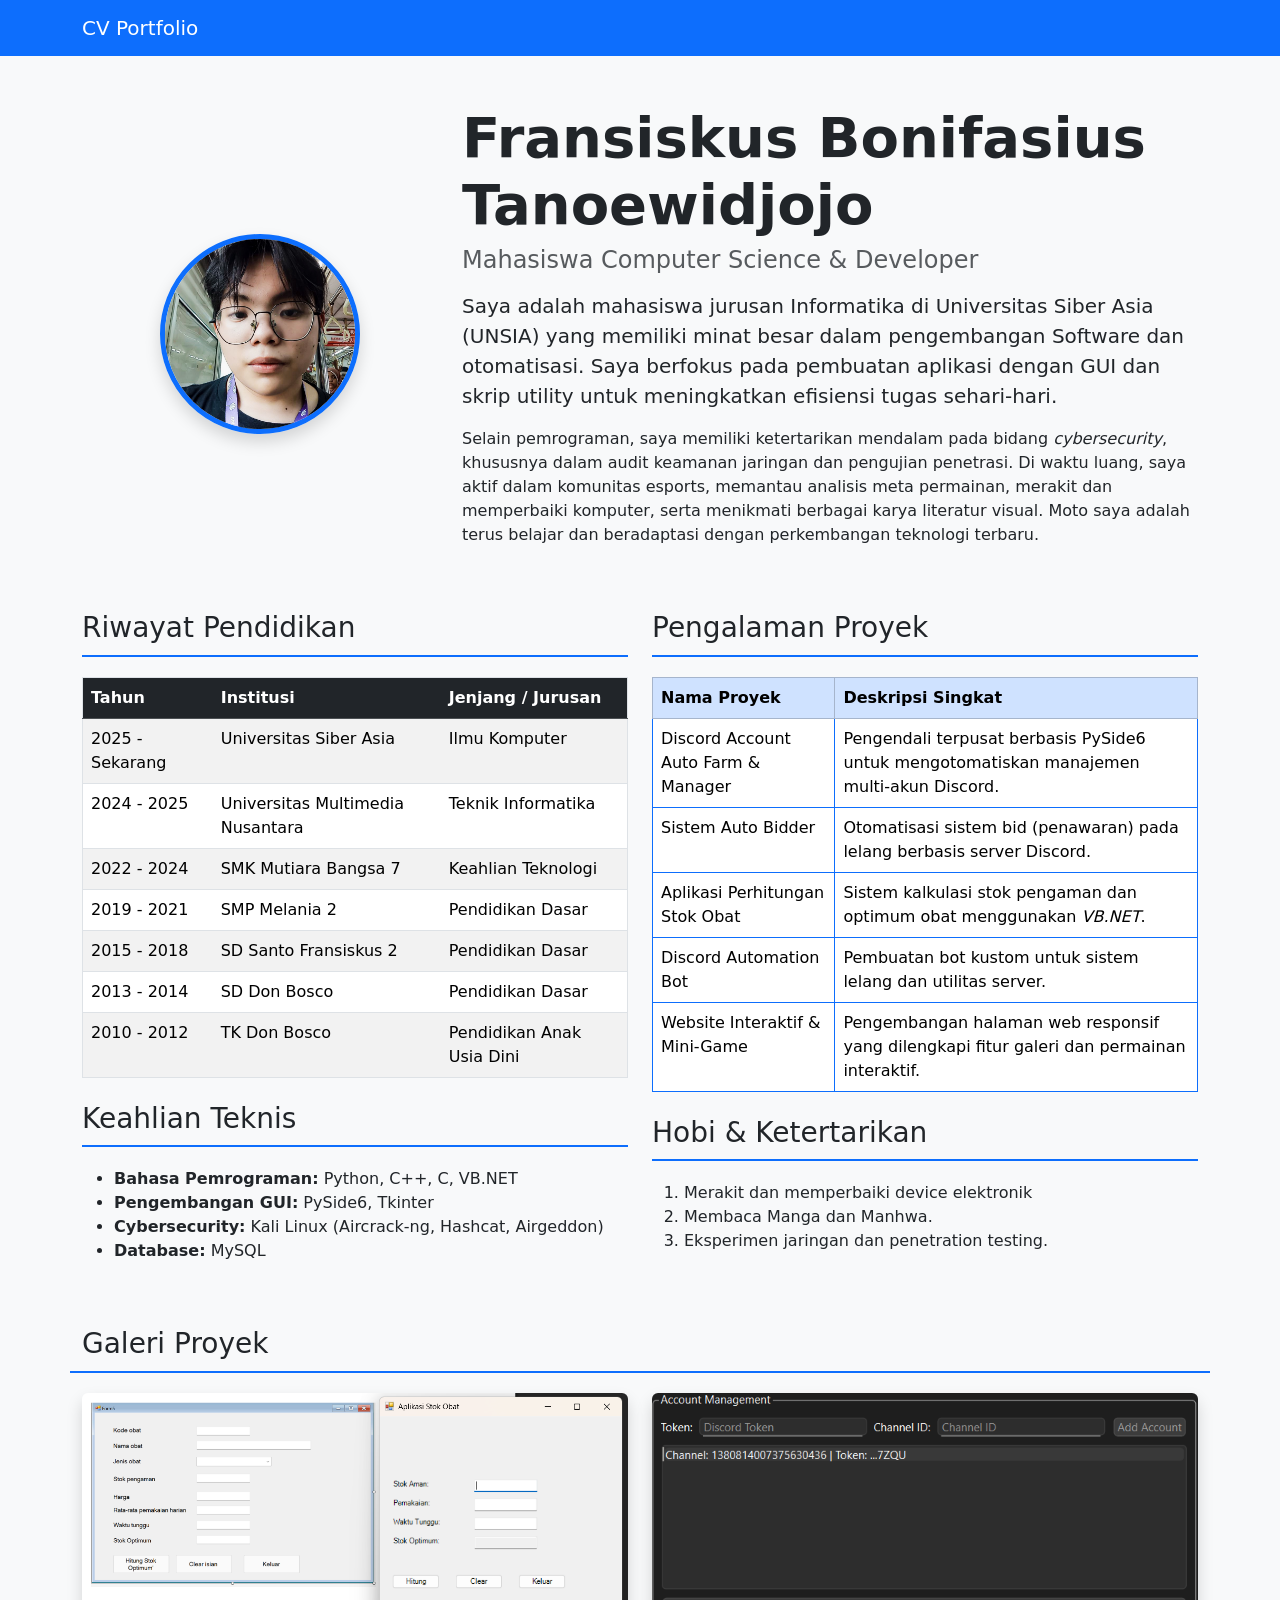
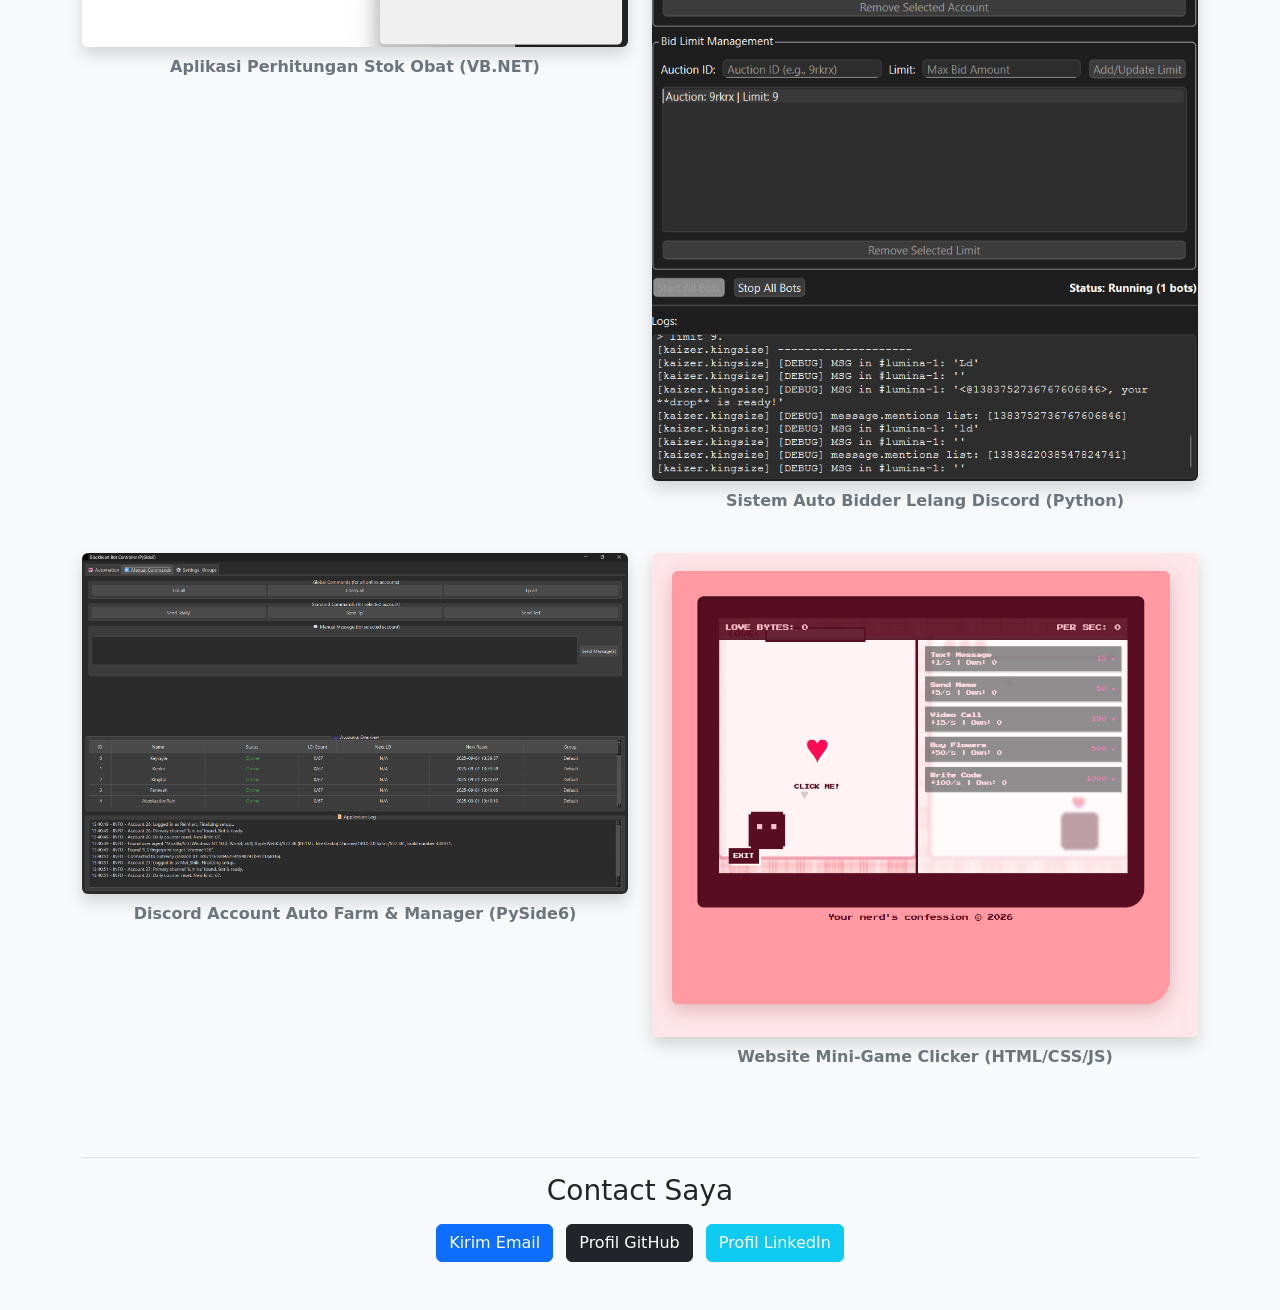
==== commit 74073956: "Update Index.html" ====
--- a/Index.html
+++ b/Index.html
@@ -131,7 +131,7 @@
 
                 <h3 class="section-title mt-4">Hobi & Ketertarikan</h3>
                 <ol>
-                    <li>Analisis meta dan kompetisi Mobile Legends: Bang Bang.</li>
+                    <li>Merakit dan memperbaiki device elektronik</li>
                     <li>Membaca Manga dan Manhwa.</li>
                     <li>Eksperimen jaringan dan penetration testing.</li>
                 </ol>
@@ -139,7 +139,7 @@
         </div>
 
         <div class="row mt-5 mb-5 text-center">
-            <h3 class="section-title text-start">Galeri Proyek & Sertifikat</h3>
+            <h3 class="section-title text-start">Galeri Proyek </h3>
             
             <div class="col-md-6 mb-4">
                 <img src="img3.png" alt="Screenshot Aplikasi Stok Obat VB.NET" class="img-fluid rounded shadow w-100">
@@ -158,15 +158,15 @@
 
             <div class="col-md-6 mb-4">
                 <img src="img4.png" alt="Screenshot Website Interaktif Mini-Game" class="img-fluid rounded shadow w-100">
-                <p class="mt-2 fw-semibold text-secondary">Website Interaktif & Mini-Game (HTML/CSS/JS)</p>
+                <p class="mt-2 fw-semibold text-secondary">Website Mini-Game Clicker (HTML/CSS/JS)</p>
             </div>
         </div>
 
         <div class="text-center pb-5 pt-3 border-top">
-            <h3 class="mb-3">Hubungi Saya</h3>
-            <a href="mailto:emailanda@contoh.com" class="btn btn-primary me-2" target="_blank">Kirim Email</a>
-            <a href="https://github.com/" class="btn btn-dark me-2" target="_blank">Profil GitHub</a>
-            <a href="https://linkedin.com/" class="btn btn-info text-white" target="_blank">Profil LinkedIn</a>
+            <h3 class="mb-3">Contact Saya</h3>
+            <a href="mailto:baccablox@gmail.com" class="btn btn-primary me-2" target="_blank">Kirim Email</a>
+            <a href="https://github.com/fransiskusboni" class="btn btn-dark me-2" target="_blank">Profil GitHub</a>
+            <a href="https://linkedin.com/fransiskus-bonifasius" class="btn btn-info text-white" target="_blank">Profil LinkedIn</a>
         </div>
     </div>
 
